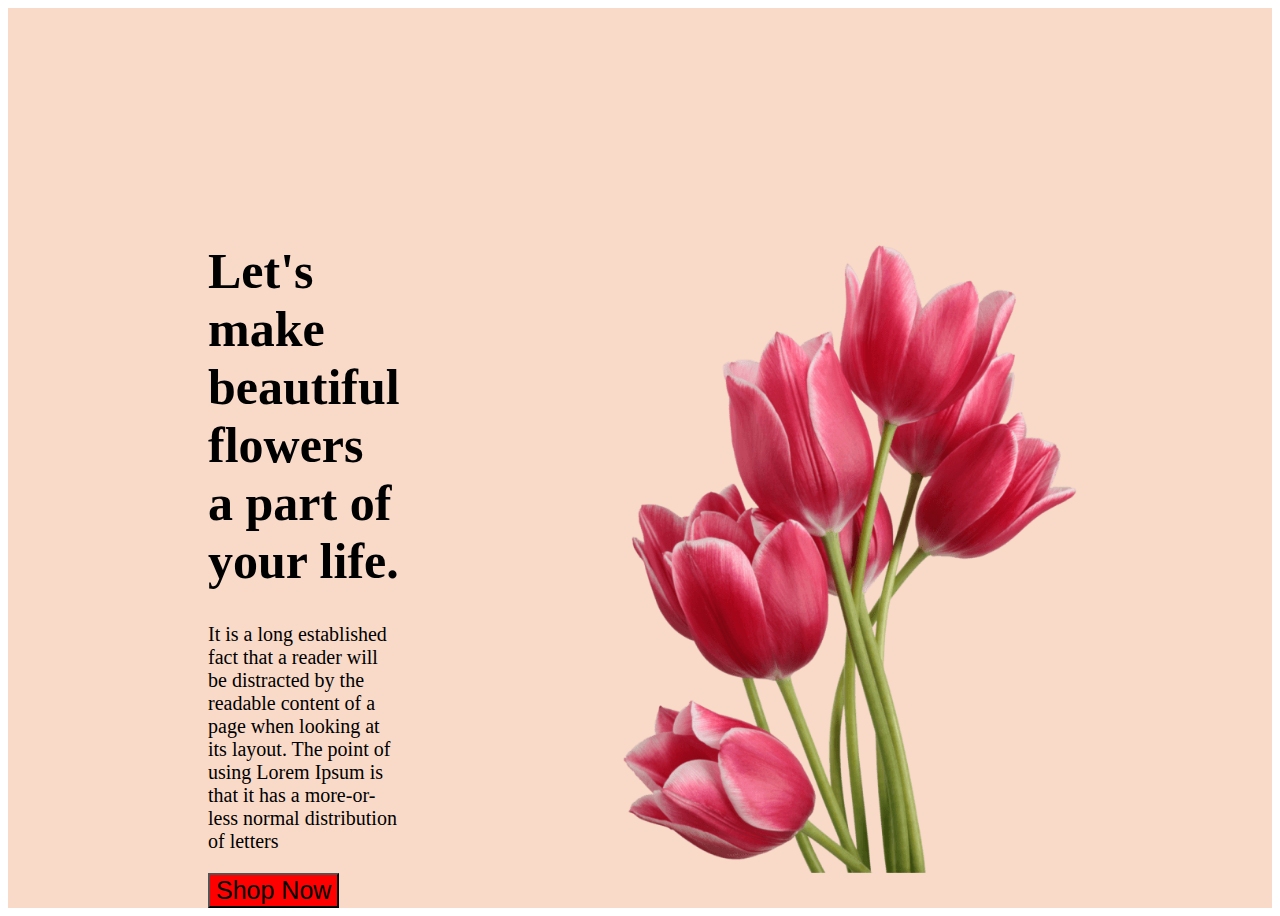
==== index.html @ edd192b4 "header" ====
<!DOCTYPE html>
<html lang="en">
<head>
    <meta charset="UTF-8">
    <meta name="viewport" content="width=device-width, initial-scale=1.0">
    <title>Flower Shop</title>
    <link rel="stylesheet" href="flower.css">
</head>
<body>


    <header>
        <section class="header">
            <div class="let">
                <h1 class="title">Let's make 
                    beautiful flowers a 
                    part of your life.</h1>
                    <p class="description">It is a long established fact that a reader will be distracted by the readable 
                        content of a page when looking at its layout. The point of using Lorem Ipsum is 
                        that it has a more-or-less normal distribution of letters</p>
                        <button class="btn">Shop Now</button>
            </div>
            <img class="img" src="Flower Asset/pngwing 10.png" alt="">

        </section> 

    </header>
    <main></main>
    <footer></footer>
    
</body>
</html>
---- flower.css ----
.header{
    background-color: rgb(249, 218, 200);
    display: flex;
    justify-content: space-between;
    align-items: center;
    padding: 200px;
    padding-bottom: 0%;
    gap: 200px;
}
.btn{
    color: black;
    background-color: rgb(255, 0, 0);
    font-size: 25px;
}
.img{
    width: 500px;
    padding-bottom: none;
}
.title{
    font-size: 50px;
}
.description{
    font-size: 20px;
}
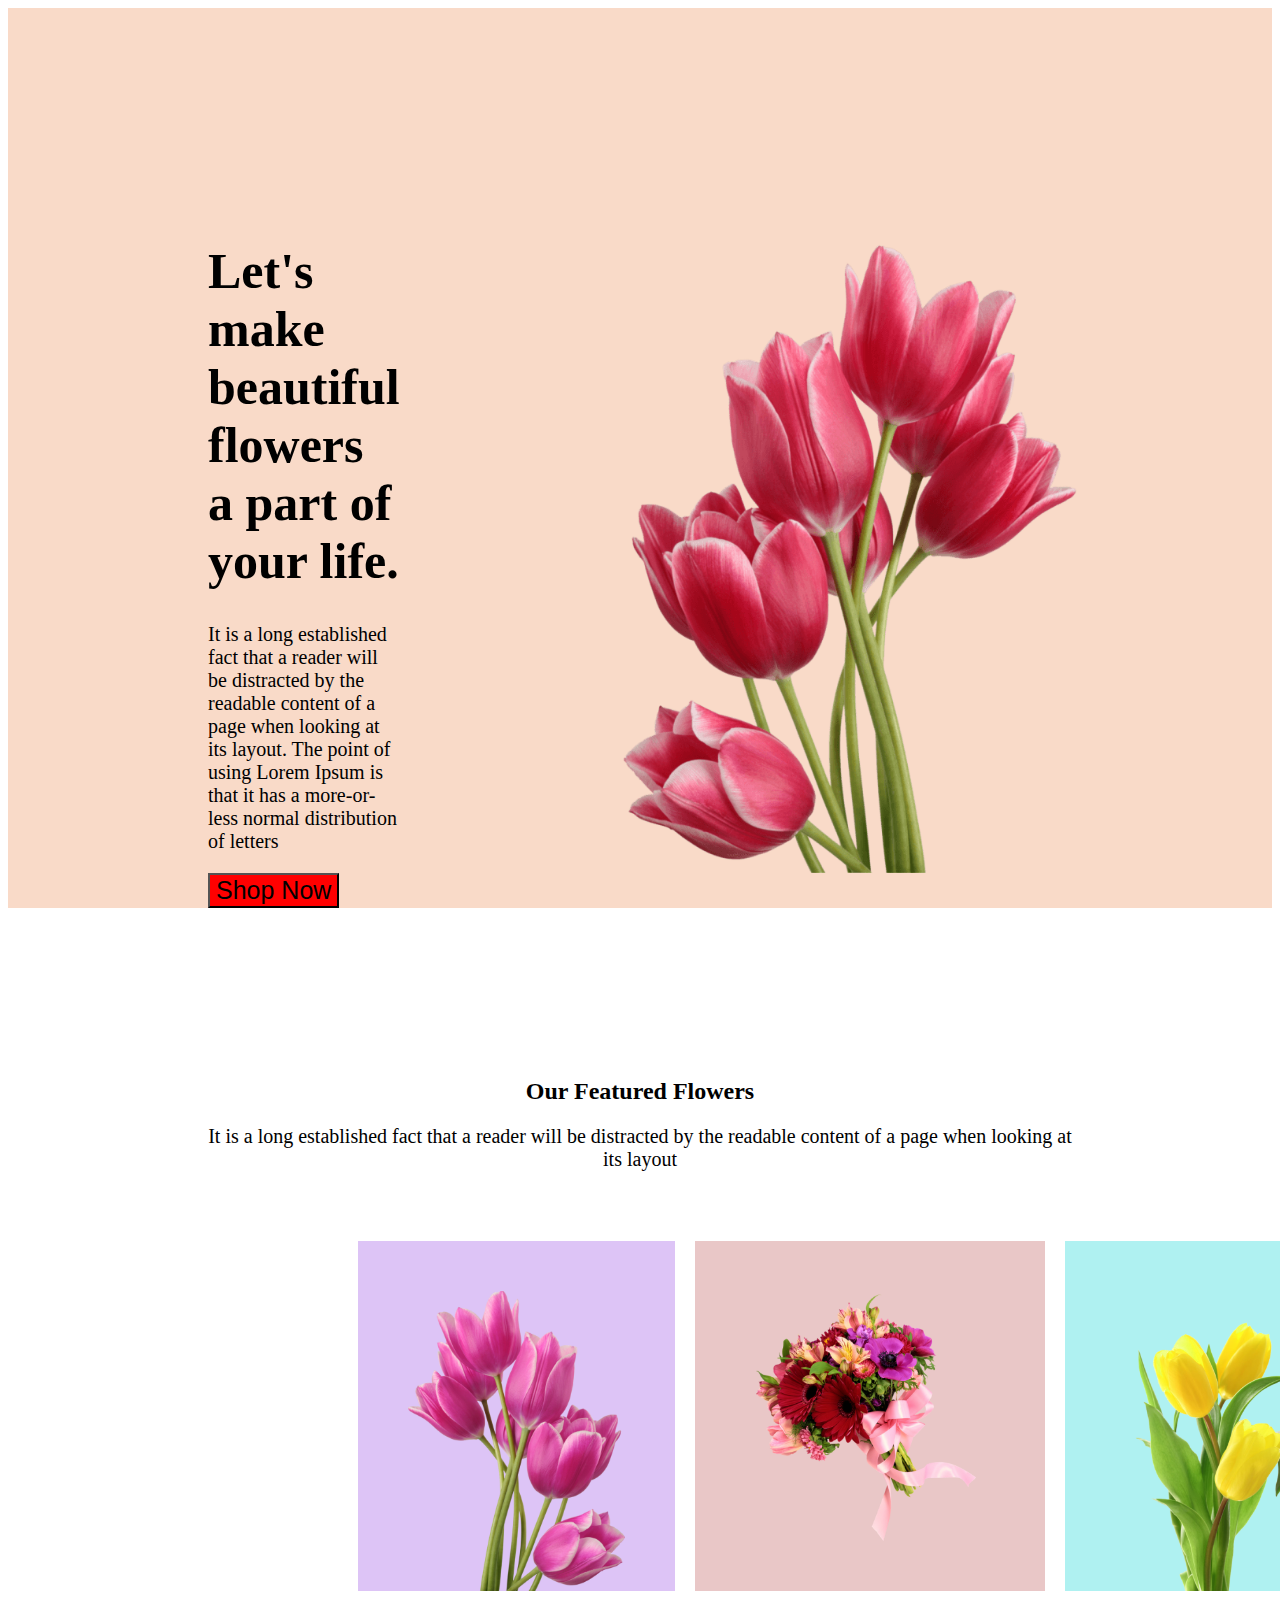
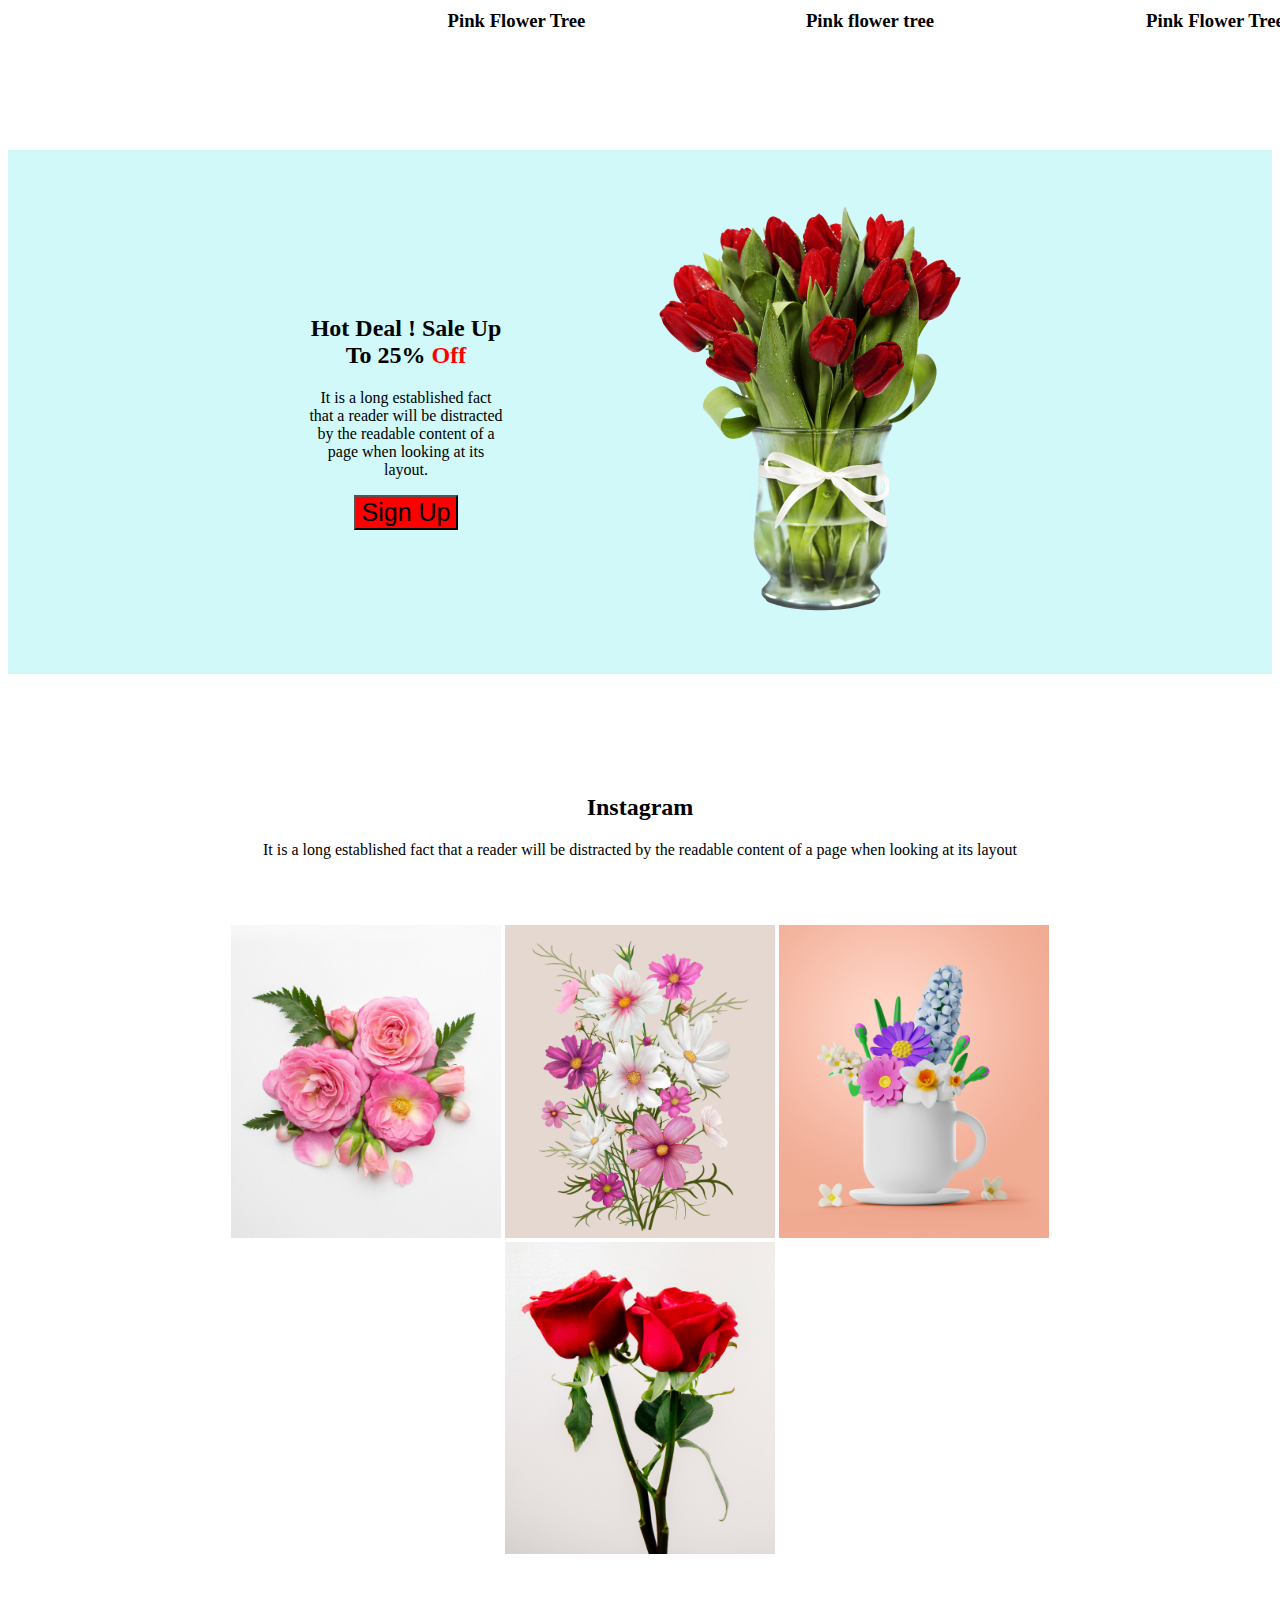
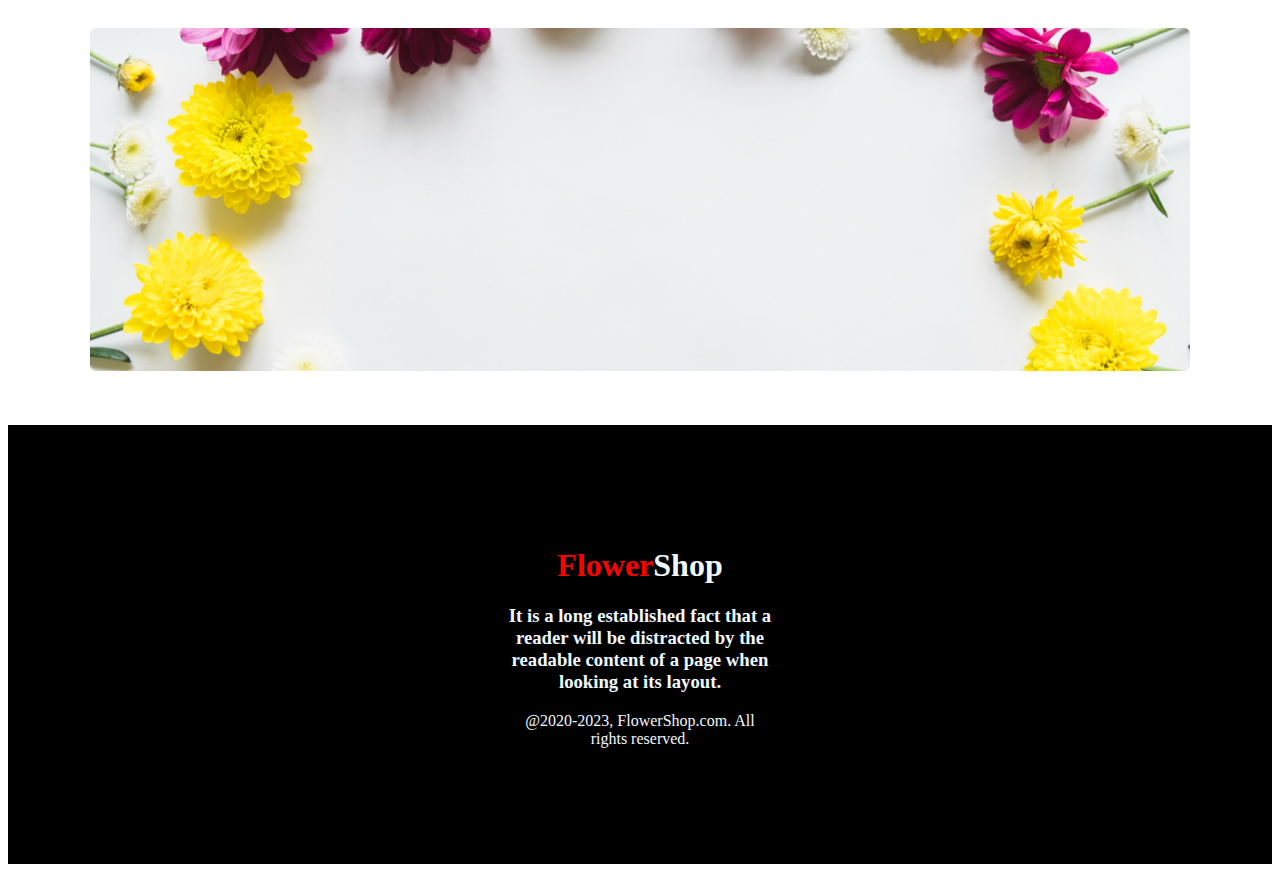
==== commit ddafdae9: "done1" ====
--- a/index.html
+++ b/index.html
@@ -25,8 +25,75 @@
         </section> 
 
     </header>
-    <main></main>
-    <footer></footer>
+    <main>
+        <section class="main">
+           
+            <div class="our">
+            <h2 class="main-title">Our Featured Flowers</h2>
+            <p class="description">It is a long established fact that a reader will be distracted by the readable 
+                content of a page when looking at its layout</p>
+        
+        <div class="flower-main">
+            
+            
+            <div class="first">
+            <div class="first-flower">
+                <img class="img1" src="Flower Asset/pngwing 6.png" alt=""></div>
+                <h3>Pink Flower Tree</h3>
+            </div>
+
+
+            <div class="second">
+            <div class="second-flower">
+                <img class="img2" src="Flower Asset/pngwing 5.png" alt=""></div>
+            <h3>Pink flower tree</h3>
+        </div>
+
+
+        <div class="third">
+        <div class="third-flower">
+            <img class="img3" src="Flower Asset/pngwing 7.png" alt=""></div>
+        <h3>Pink Flower Tree</h3></div>
+        </div></div>
+
+        <div class="main2">
+        <div class="off">
+            <h2 class="deal">Hot Deal ! Sale Up To 25% <span class="diff">Off</span></h2>
+            <p>It is a long established fact that a reader will be distracted by the readable 
+                content of a page when looking at its layout.</p>
+                <button class="btn">Sign Up</button></div>
+
+                <div class="ekguccho"><img class="gucchogulap" src="Flower Asset/pngwing 8.png" alt=""></div>
+        </div>
+
+
+        <div class="ins">
+            <h2>Instagram</h2>
+            <p>It is a long established fact that a reader will be distracted by the readable 
+                content of a page when looking at its layout</p>
+                <div class="instaful">
+                    <img class="ful" src="Flower Asset/Flower 01.png" alt="">
+                    <img class="ful" src="Flower Asset/Rectangle 4.png" alt="">
+                    <img class="ful" src="Flower Asset/Rectangle 5.png" alt="">
+                    <img class="ful" src="Flower Asset/Rectangle 6.png" alt="">
+                </div>
+        </div>
+        <div class="main">
+            <img class="imglast" src="Flower Asset/Rectangle 9.png" alt="">
+        </div>
+
+    </section>
+    </main>
+    <footer>
+        <div class="footer">
+            <h1><span class="diff" >Flower</span>Shop</h1>
+            <h3>It is a long established fact that a reader will be distracted by the readable 
+                content of a page when looking at its layout.</h3>
+                <p>@2020-2023, FlowerShop.com. All rights reserved.</p>
+            
+
+        </div>
+    </footer>
     
 </body>
 </html>--- a/flower.css
+++ b/flower.css
@@ -21,4 +21,92 @@
 }
 .description{
     font-size: 20px;
+}
+
+/* Main Flower Section */
+.main{
+    text-align: center;
+}
+.flower-main{
+    display: flex;
+    padding: 50px 150px;
+    gap: 20px;
+    align-items: center;
+    text-align: center;
+}
+
+.first-flower{
+    padding: 50px;
+    background-color: rgb(221, 196, 246);
+    height: 300px;
+    padding-bottom: 0;
+    
+    
+    
+}
+.second-flower{
+    padding: 50px;
+    background-color: rgb(233, 199, 199);
+    height: 250px;
+    
+}
+.third-flower{
+    padding: 50px;
+    background-color: rgb(175, 241, 241);
+    height: 300px;
+    padding-bottom: 0%;
+    
+}
+.img1{
+    width: 217px;
+ 
+    
+}
+.img2{
+    width: 250px;
+}
+.img3{
+    width: 200px;
+}
+.our{
+    text-align: center;
+    margin-top: 100px;
+    align-items: center;
+    padding: 50px 200px;
+
+}
+.main2{
+    display: flex;
+    padding: 50px 300px;
+    align-items: center;
+    background-color: rgba(205, 248, 248, 0.926);
+    gap: 150px;
+}
+.diff{
+    color: rgb(255, 0, 0);
+}
+.ins{
+    padding: 100px;
+    padding-bottom: 50px;
+}
+.instaful{
+    align-items: center;
+    padding: 50px 100px;
+    padding-bottom: 10px;
+ 
+}
+.ful{
+    width: 270px;
+ 
+}
+.imglast{
+    width: 1100px;
+    padding: 10px;
+    padding-bottom: 50px;
+}
+.footer{
+    background-color: black;
+    color: aliceblue;
+    text-align: center;
+    padding: 100px 500px;
 }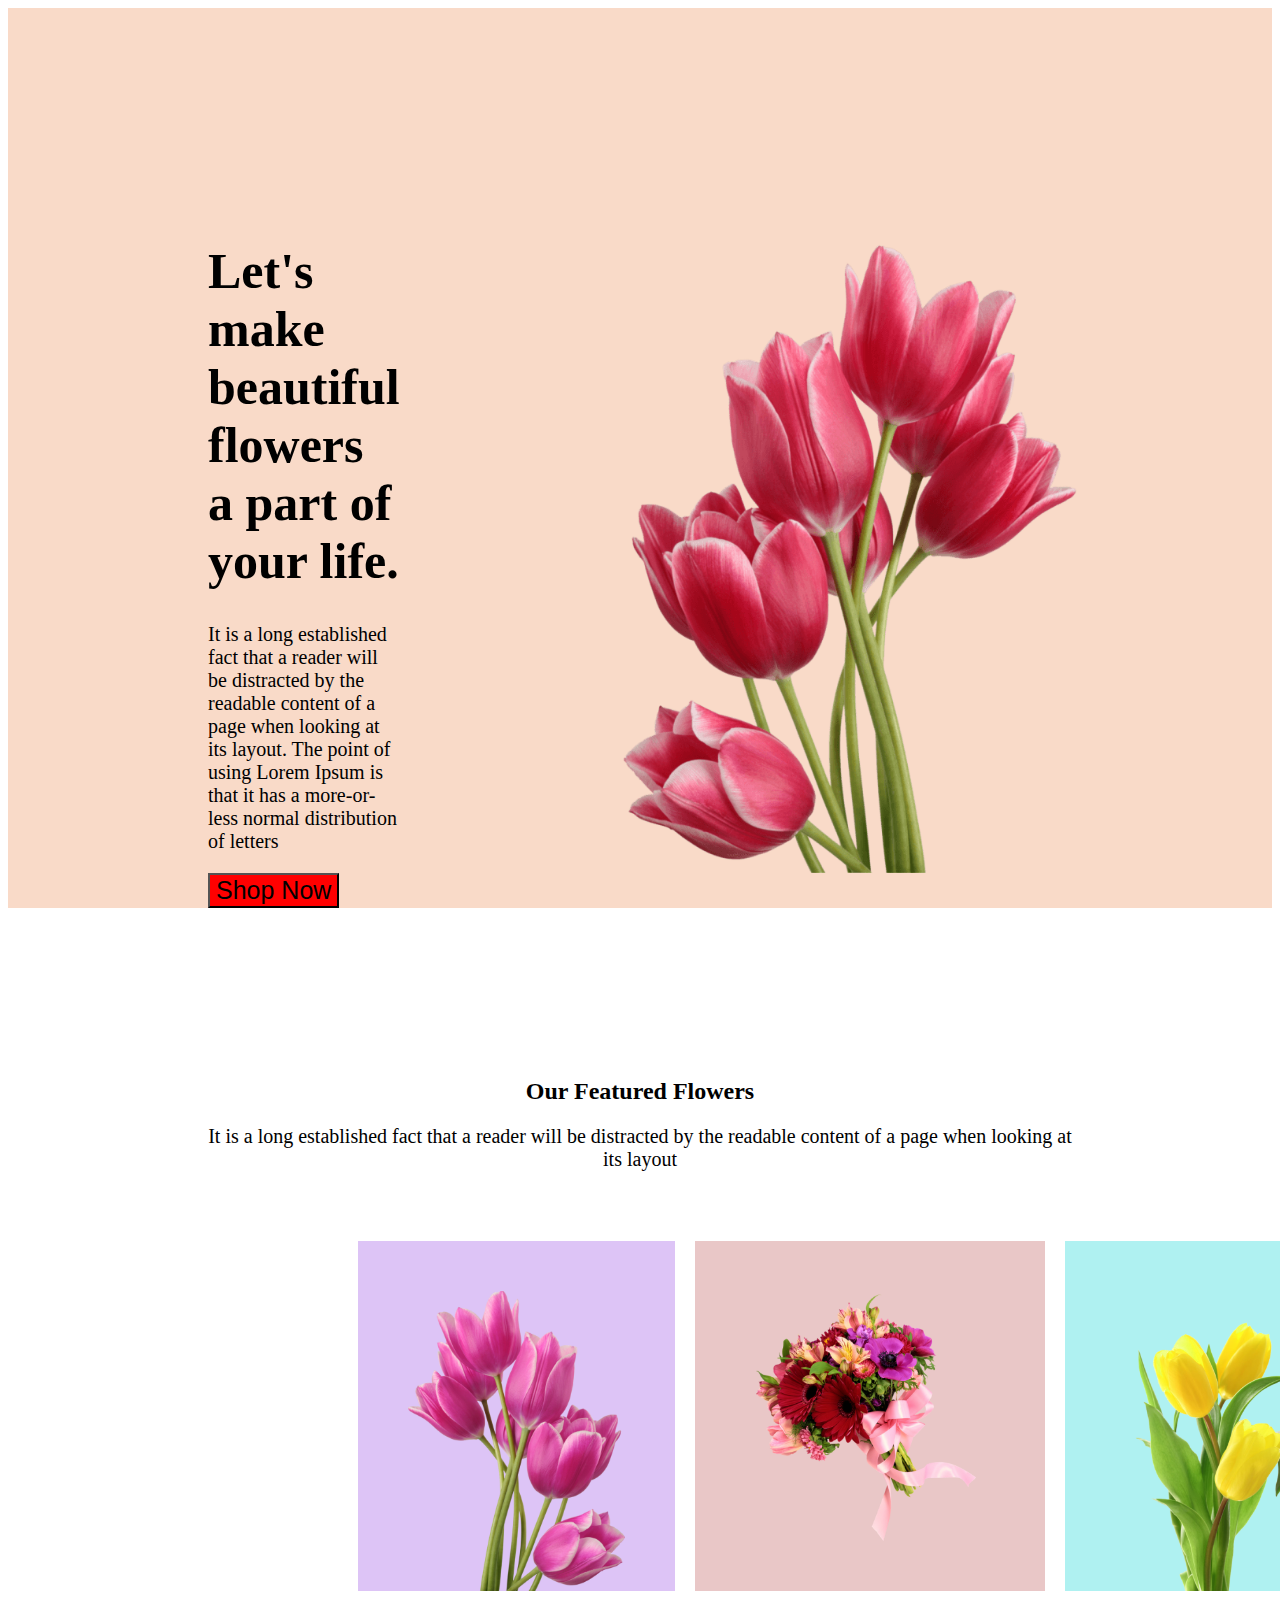
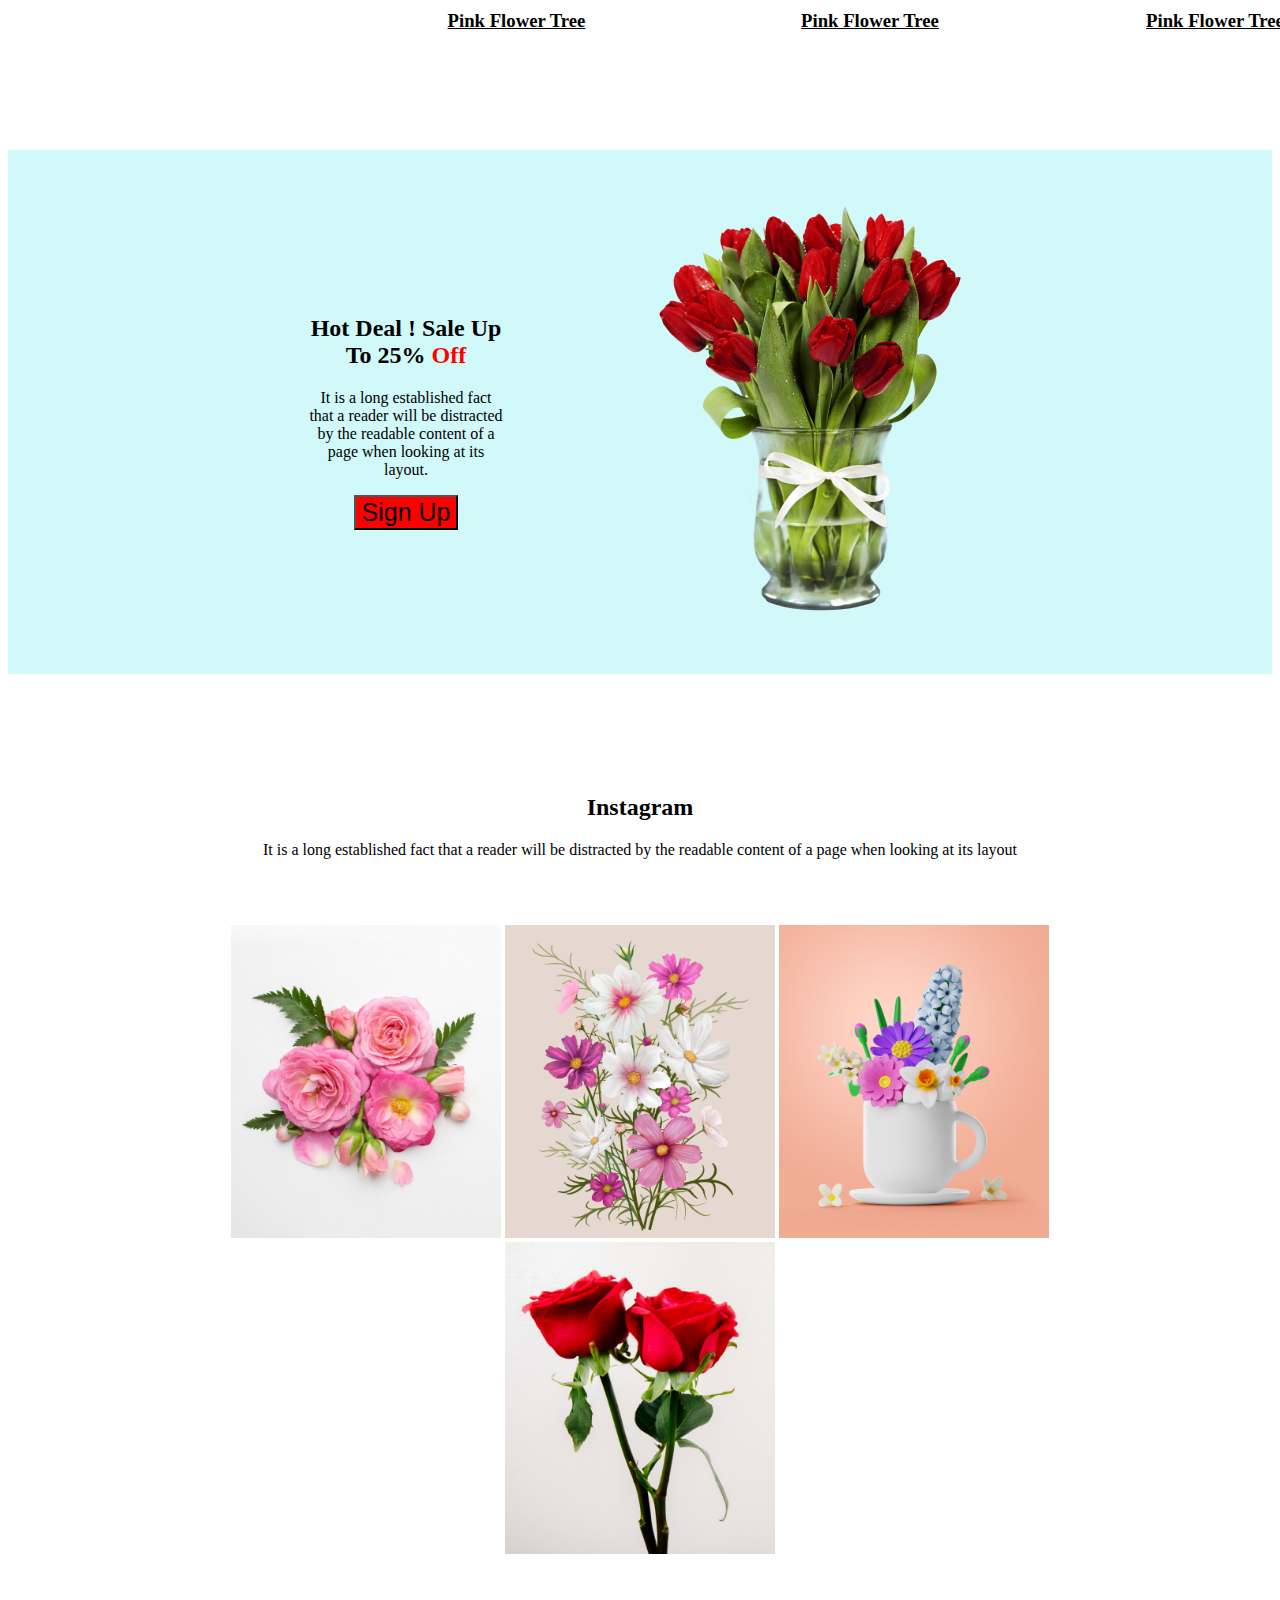
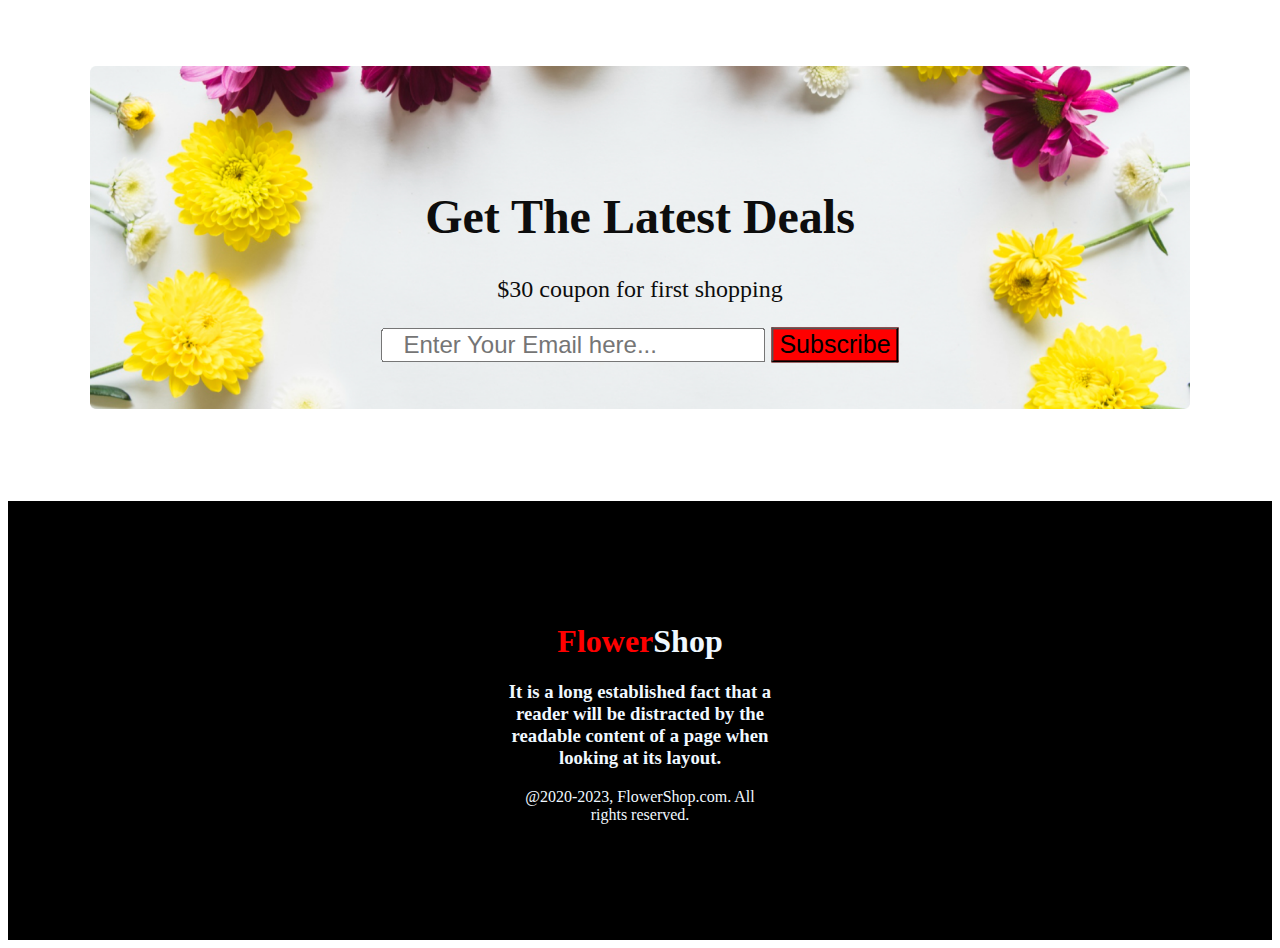
==== commit 3971fdb1: "text on image" ====
--- a/index.html
+++ b/index.html
@@ -39,21 +39,21 @@
             <div class="first">
             <div class="first-flower">
                 <img class="img1" src="Flower Asset/pngwing 6.png" alt=""></div>
-                <h3>Pink Flower Tree</h3>
+                <h3><u>Pink Flower Tree</u></h3>
             </div>
 
 
             <div class="second">
             <div class="second-flower">
                 <img class="img2" src="Flower Asset/pngwing 5.png" alt=""></div>
-            <h3>Pink flower tree</h3>
+            <h3><u>Pink Flower Tree</u></h3>
         </div>
 
 
         <div class="third">
         <div class="third-flower">
             <img class="img3" src="Flower Asset/pngwing 7.png" alt=""></div>
-        <h3>Pink Flower Tree</h3></div>
+        <h3><u>Pink Flower Tree</u></h3></div>
         </div></div>
 
         <div class="main2">
@@ -78,8 +78,17 @@
                     <img class="ful" src="Flower Asset/Rectangle 6.png" alt="">
                 </div>
         </div>
-        <div class="main">
+        <div class="image-container">
             <img class="imglast" src="Flower Asset/Rectangle 9.png" alt="">
+            <div class="imagetext">
+                <h1>Get The Latest Deals</h1>
+                <p>$30 coupon for first shopping</p>
+
+                <form action="">
+                    <input class="email" type="text" name="" placeholder="Enter Your Email here..." id="">
+                    <button class="btn">Subscribe</button>
+                </form>
+            </div>
         </div>
 
     </section>
--- a/flower.css
+++ b/flower.css
@@ -26,6 +26,7 @@
 /* Main Flower Section */
 .main{
     text-align: center;
+    align-items: center;
 }
 .flower-main{
     display: flex;
@@ -109,4 +110,26 @@
     color: aliceblue;
     text-align: center;
     padding: 100px 500px;
-}+}
+.image-container {
+    position: relative;
+    margin: 3%;
+    color: rgb(13, 13, 13);
+    text-align: center;
+  }
+  
+  .imagetext {
+    position: absolute;
+    top: 50%;
+    left: 50%;
+    transform: translate(-50%, -50%);
+    
+    font-size: 24px;
+    text-align: center;
+  }
+  .email{
+    font-size: 24px;
+    padding-left: 20px;
+    padding-right: 50px;
+    
+  }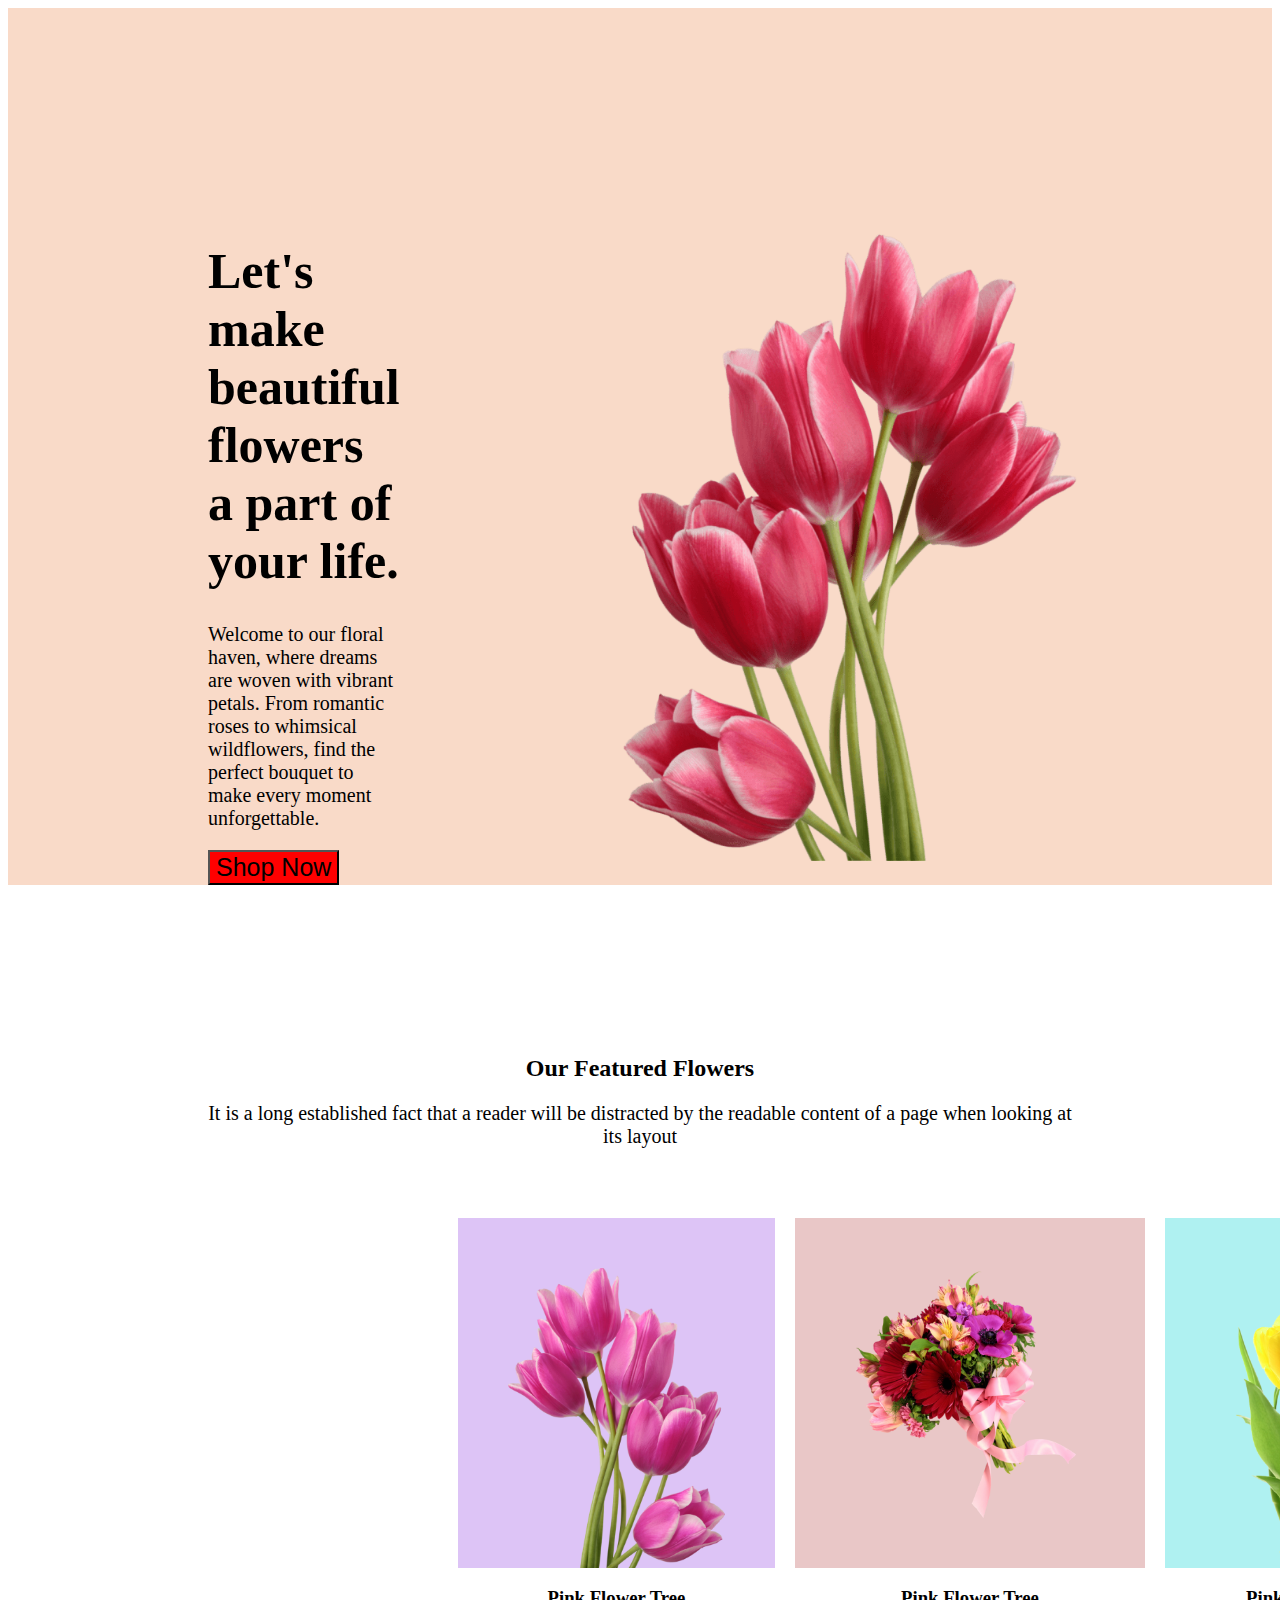
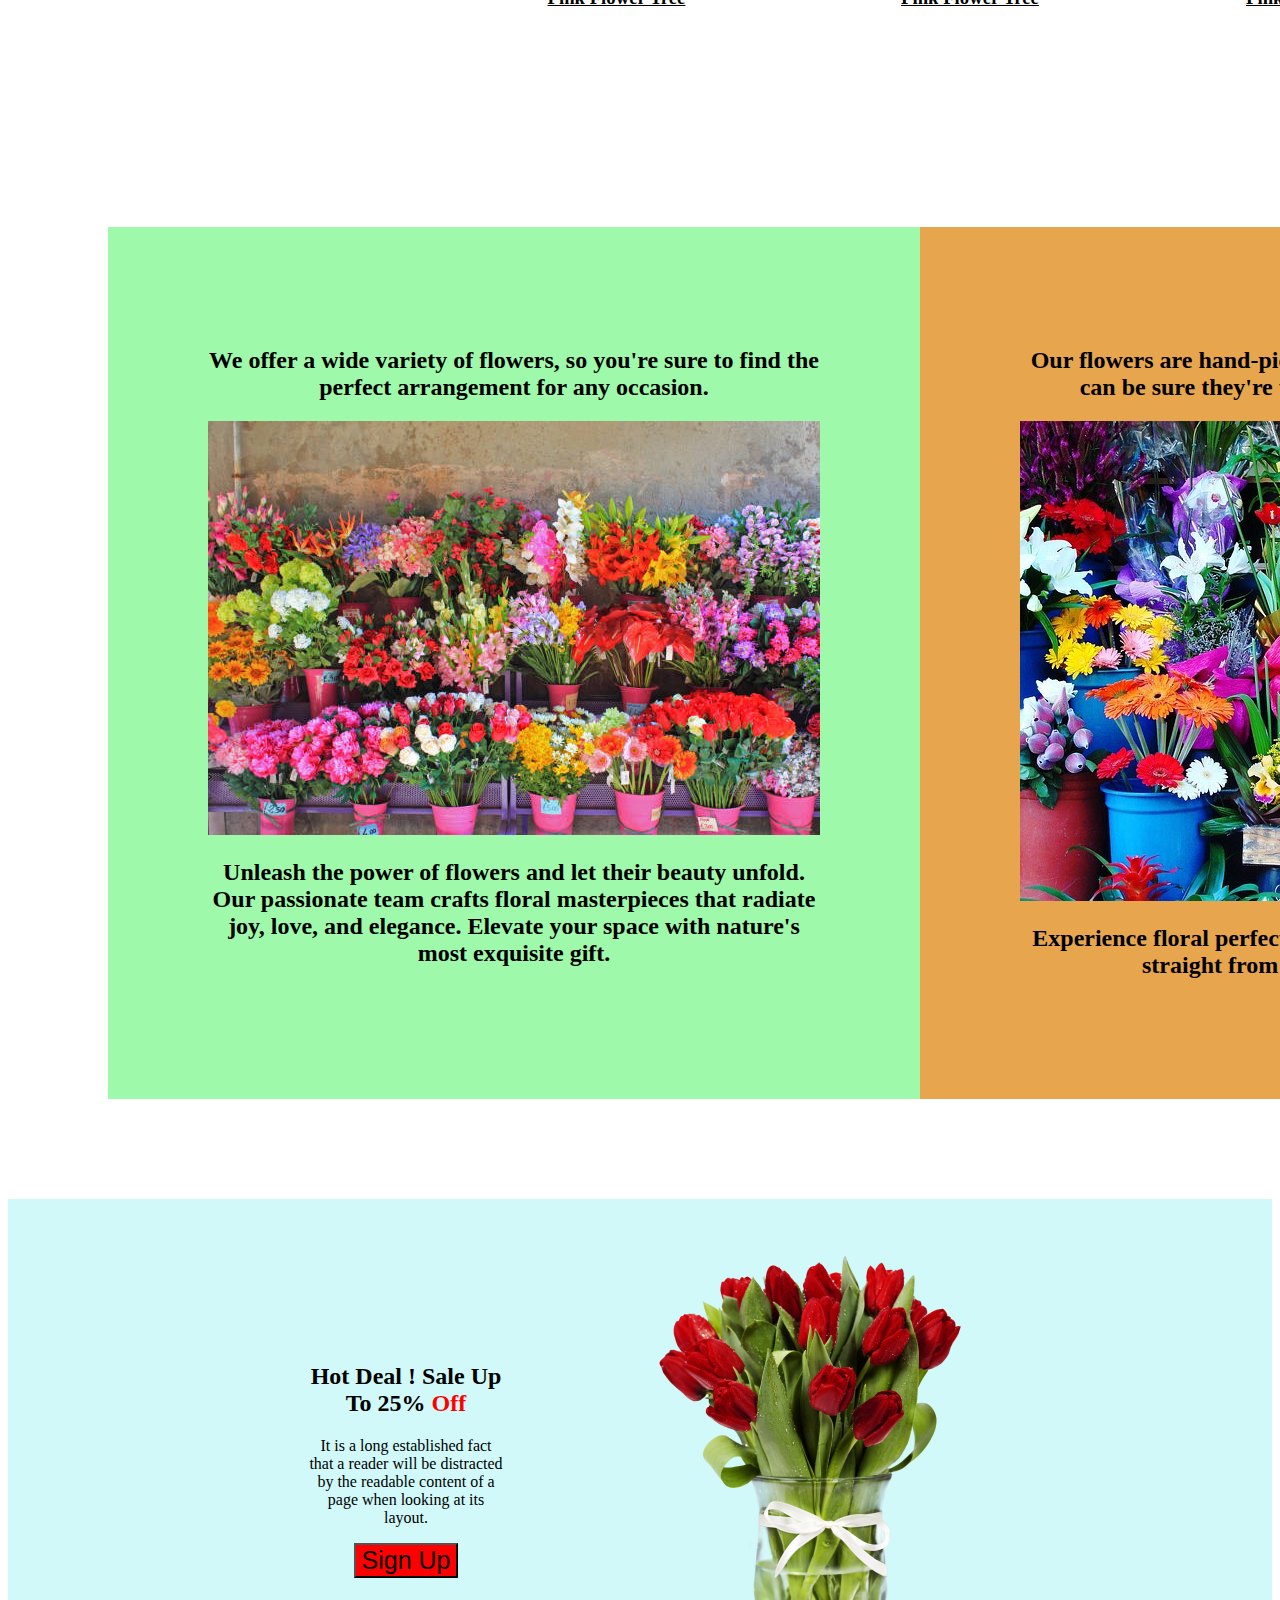
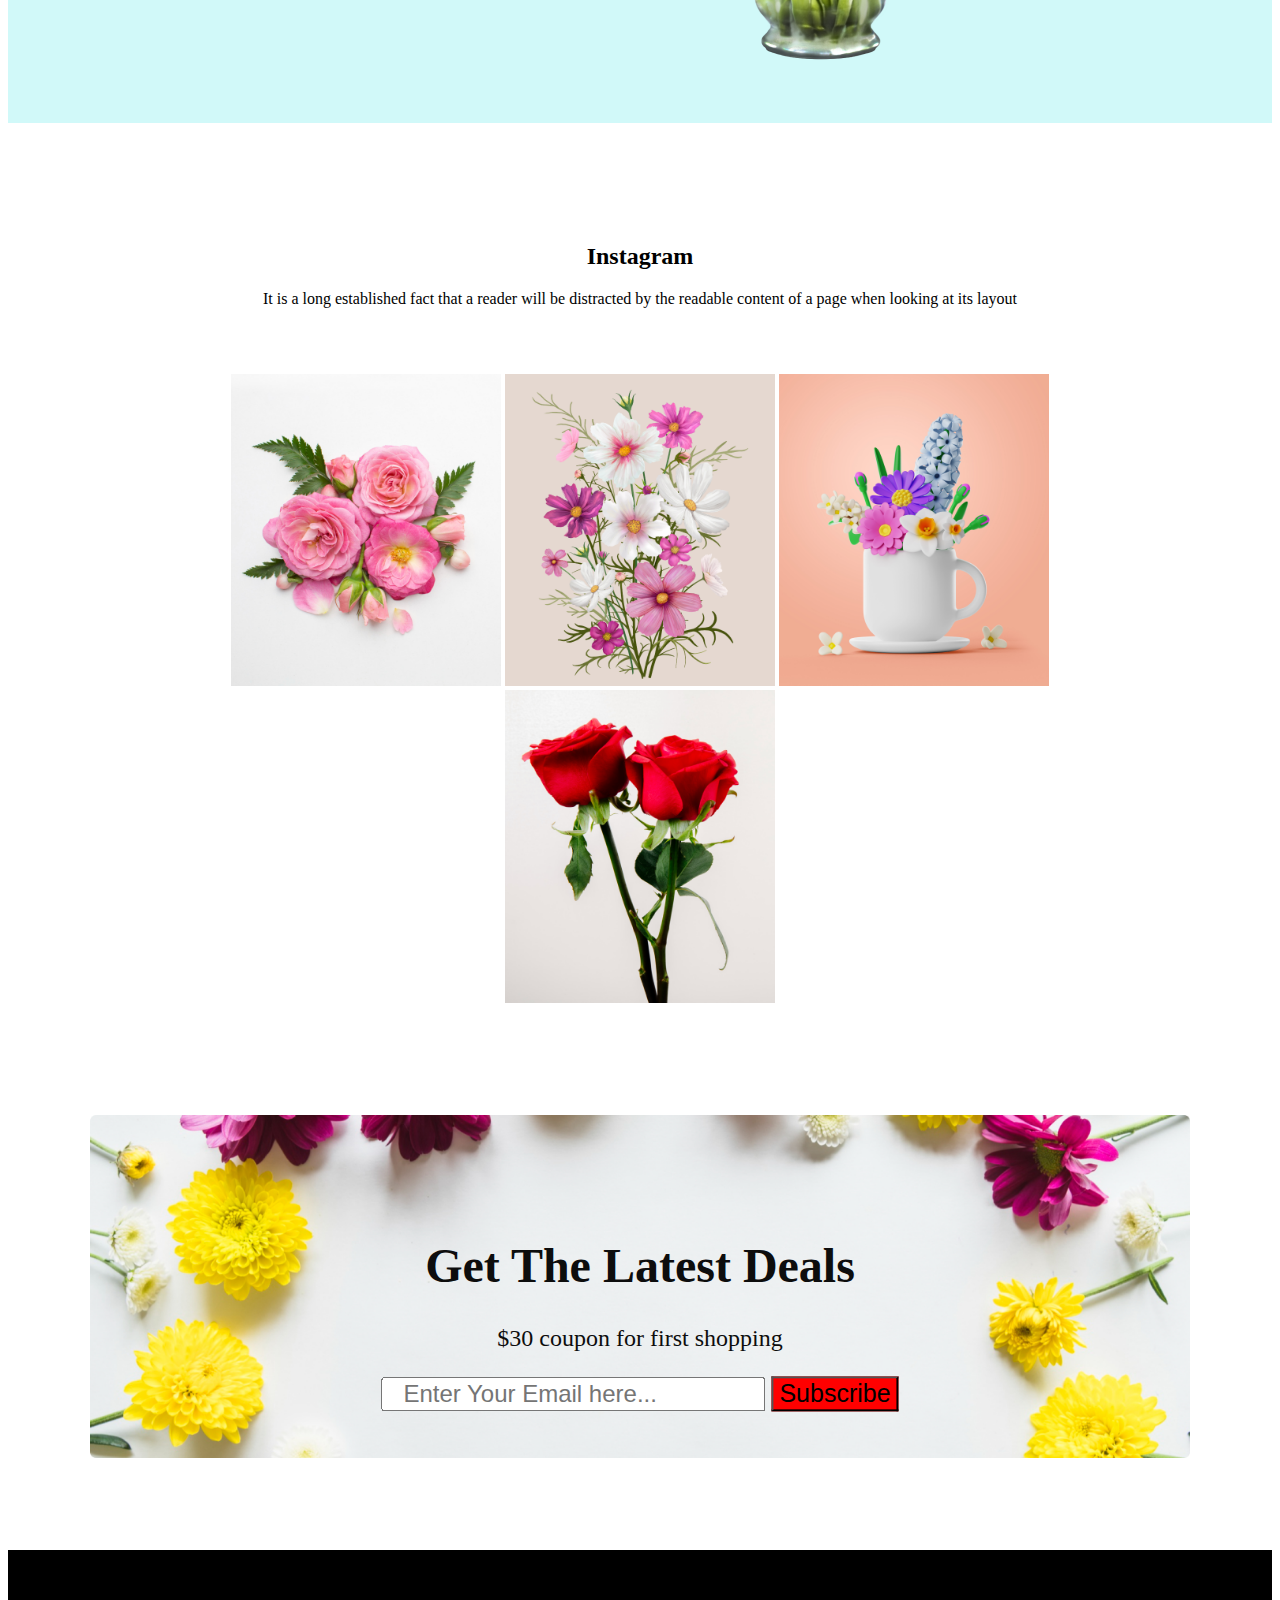
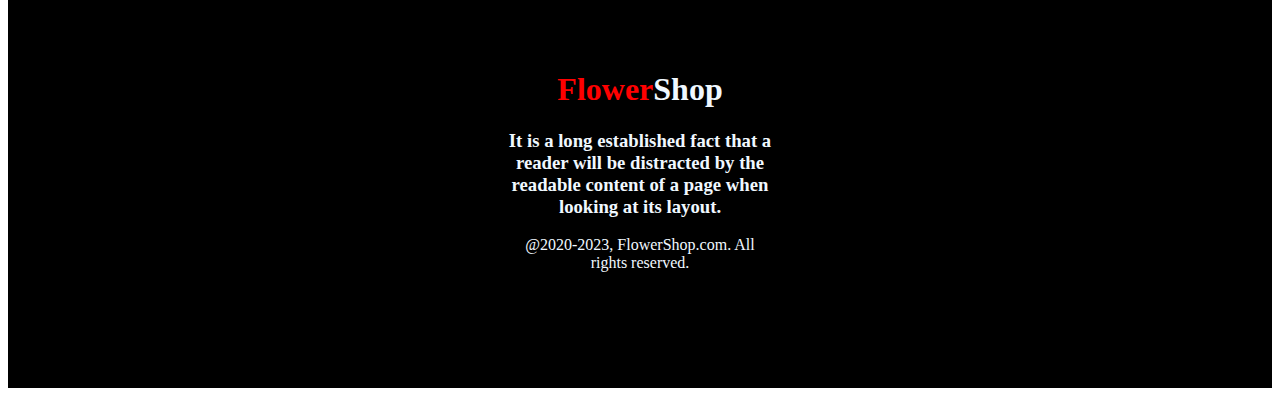
==== commit 18c94c1b: "extra" ====
--- a/index.html
+++ b/index.html
@@ -15,9 +15,7 @@
                 <h1 class="title">Let's make 
                     beautiful flowers a 
                     part of your life.</h1>
-                    <p class="description">It is a long established fact that a reader will be distracted by the readable 
-                        content of a page when looking at its layout. The point of using Lorem Ipsum is 
-                        that it has a more-or-less normal distribution of letters</p>
+                    <p class="description">Welcome to our floral haven, where dreams are woven with vibrant petals. From romantic roses to whimsical wildflowers, find the perfect bouquet to make every moment unforgettable.</p>
                         <button class="btn">Shop Now</button>
             </div>
             <img class="img" src="Flower Asset/pngwing 10.png" alt="">
@@ -28,7 +26,7 @@
     <main>
         <section class="main">
            
-            <div class="our">
+            <section class="our">
             <h2 class="main-title">Our Featured Flowers</h2>
             <p class="description">It is a long established fact that a reader will be distracted by the readable 
                 content of a page when looking at its layout</p>
@@ -54,7 +52,28 @@
         <div class="third-flower">
             <img class="img3" src="Flower Asset/pngwing 7.png" alt=""></div>
         <h3><u>Pink Flower Tree</u></h3></div>
-        </div></div>
+        </div> </section>
+
+
+        <div class="extra">
+            <div class="pickup1">
+                <h2>We offer a wide variety of flowers, so you're sure to find the perfect arrangement for any occasion.</h2>
+                <img src="Flower Asset/flower1.jpg" alt="">
+            <h2>Unleash the power of flowers and let their beauty unfold. Our passionate team crafts floral masterpieces that radiate joy, love, and elegance. Elevate your space with nature's most exquisite gift.</h2></div>
+
+
+                <div class="pickup2">
+                    <h2>Our flowers are hand-picked and arranged with care, so you can be sure they're the freshest and most beautiful.</h2>
+                <img src="Flower Asset/flower2.jpg" alt="">
+                <h2>Experience floral perfection, crafted with love and delivered straight from our garden to your heart</h2>
+            </div>
+               
+          
+        </div>
+
+
+
+
 
         <div class="main2">
         <div class="off">
--- a/flower.css
+++ b/flower.css
@@ -27,10 +27,11 @@
 .main{
     text-align: center;
     align-items: center;
+    justify-content: center;
 }
 .flower-main{
     display: flex;
-    padding: 50px 150px;
+    padding: 50px 250px;
     gap: 20px;
     align-items: center;
     text-align: center;
@@ -70,10 +71,13 @@
     width: 200px;
 }
 .our{
+  
+    justify-content: center;
     text-align: center;
     margin-top: 100px;
     align-items: center;
     padding: 50px 200px;
+   
 
 }
 .main2{
@@ -132,4 +136,17 @@
     padding-left: 20px;
     padding-right: 50px;
     
+  }
+
+  .pickup1{
+    background-color: rgb(159, 249, 171);
+    padding: 100px;
+  }
+  .pickup2{
+    background-color: rgb(231, 165, 78);
+    padding: 100px;
+  }
+  .extra{
+    padding: 100px;
+    display: flex;
   }